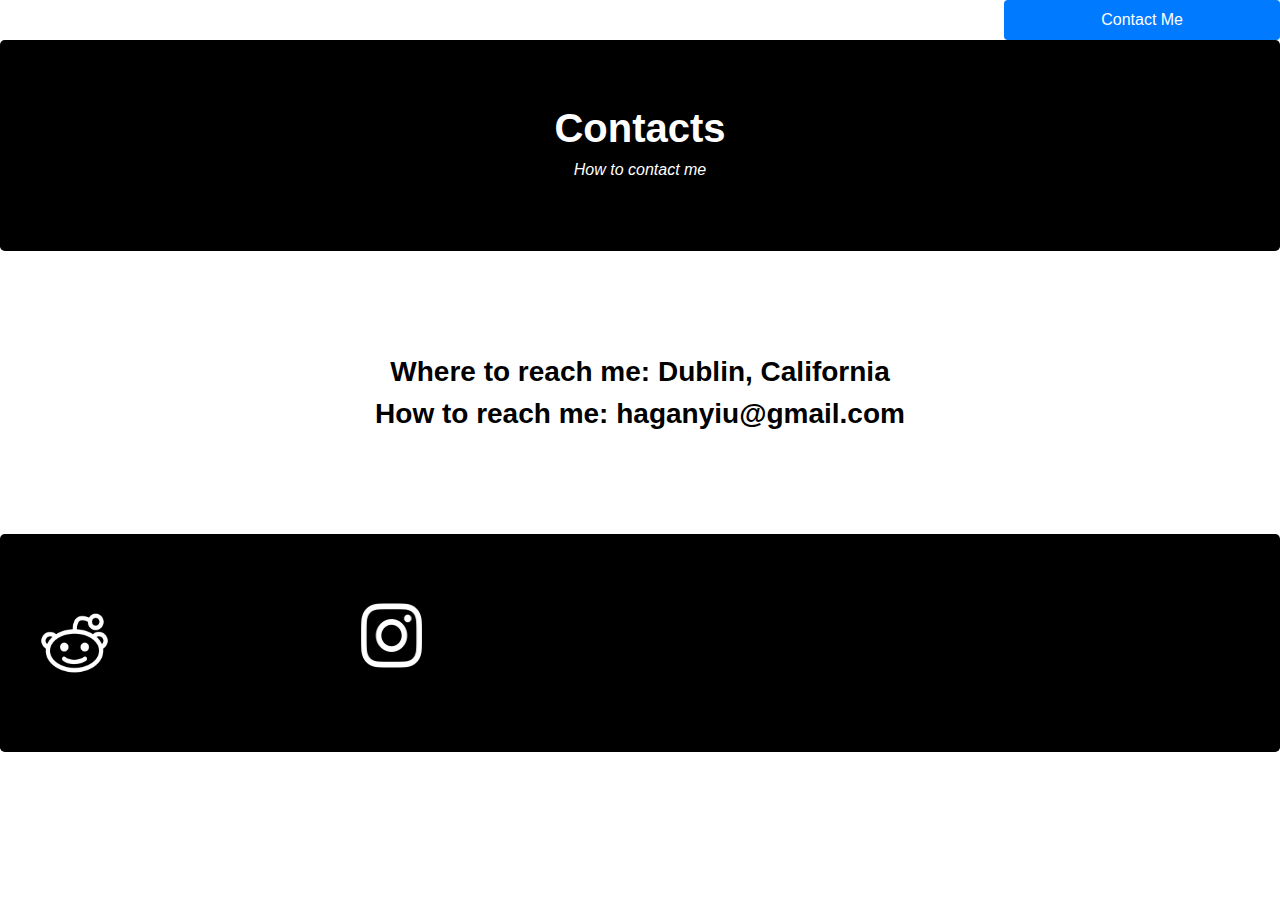
==== Contact_Me.html @ 6bd7417f "My first commit" ====
<!DOCTYPE html>
<html> 
    <head>
        <meta charset="utf-8">
        <title>Hagan Yiu’s Website!</title>
          
          
<html> 
<head>
    <title>About Me</title>
    <link rel="stylesheet" type="text/css" 
    href="bootstrap-4.1.2-dist/css/bootstrap.css"/>
</head>
<link href="style.css" rel="stylesheet" type="text/css">
    <body>
       <ul class="nav nav-pills nav-fill">
  <li class="nav-item">
    <a class="nav-link" href="index.html">Home</a>
  </li>
  <li class="nav-item">
    <a class="nav-link" href="Yiu_AboutMe.html">About Me</a>
  </li>
  <li class="nav-item">
    <a class="nav-link" href="Resume.html">Resume</a>
  </li>
  <li class="nav-item">
    <a class="nav-link" href="Projects.html">Projects</a>
  </li>
    <li class="nav-item">
    <a class="nav-link active" href="Contact_Me.html">Contact Me</a>
  </li>
</ul>
<div class="jumbotron" style="background-color:#000000">
  <font color="#FFFFFF">
  <h1><b><Center>Contacts</Center></b></h1>
  <h6><Center><Em>How to contact me</Em></Center></h6>
  </font>
</div>
<br><br><br>
<center>
<h3><b>Where to reach me: Dublin, California</b></h3>
<h3><b>How to reach me: haganyiu@gmail.com</b></h3>
</center>
<br><br><br><br>
   <div class='jumbotron' style="background-color:#000000">
    <div class ="row">
  <div class="col-3">
      <a href='https://www.reddit.com/user/70pm/posts/'>
      <img src="Images/Reddit.png" class="float-left"
        width=85 height=90 alt="My Reddit">
        </a>
        </div>
        <div class='col-3'>
        <a href='https://www.instagram.com/0o3riw/'>
        <img src="Images/insta.png" class="float-left"
        width=95 height=75 alt="My Instagram">
        </div>
</footer>
---- style.css ----
li a:hover {background-color: #000000;}

nav-link:active {background-color: #000000; color: #000000;}

li a:active {background-color:#000000; color:#000000;}

ul {list-style-type: none;
    background-color: #FFF;
    position: sticky;
    top: 0;}
    
body {margin: 0; color: #000000;}
    
A:link {COLOR: #FFFFFF}
A:visited {COLOR: #000000;}
A:hover {COLOR: #FFFFFF;}
A:active {border-color: #000000;}
li .active {background-color: #000000;}
A:active {background-color: #000000;}
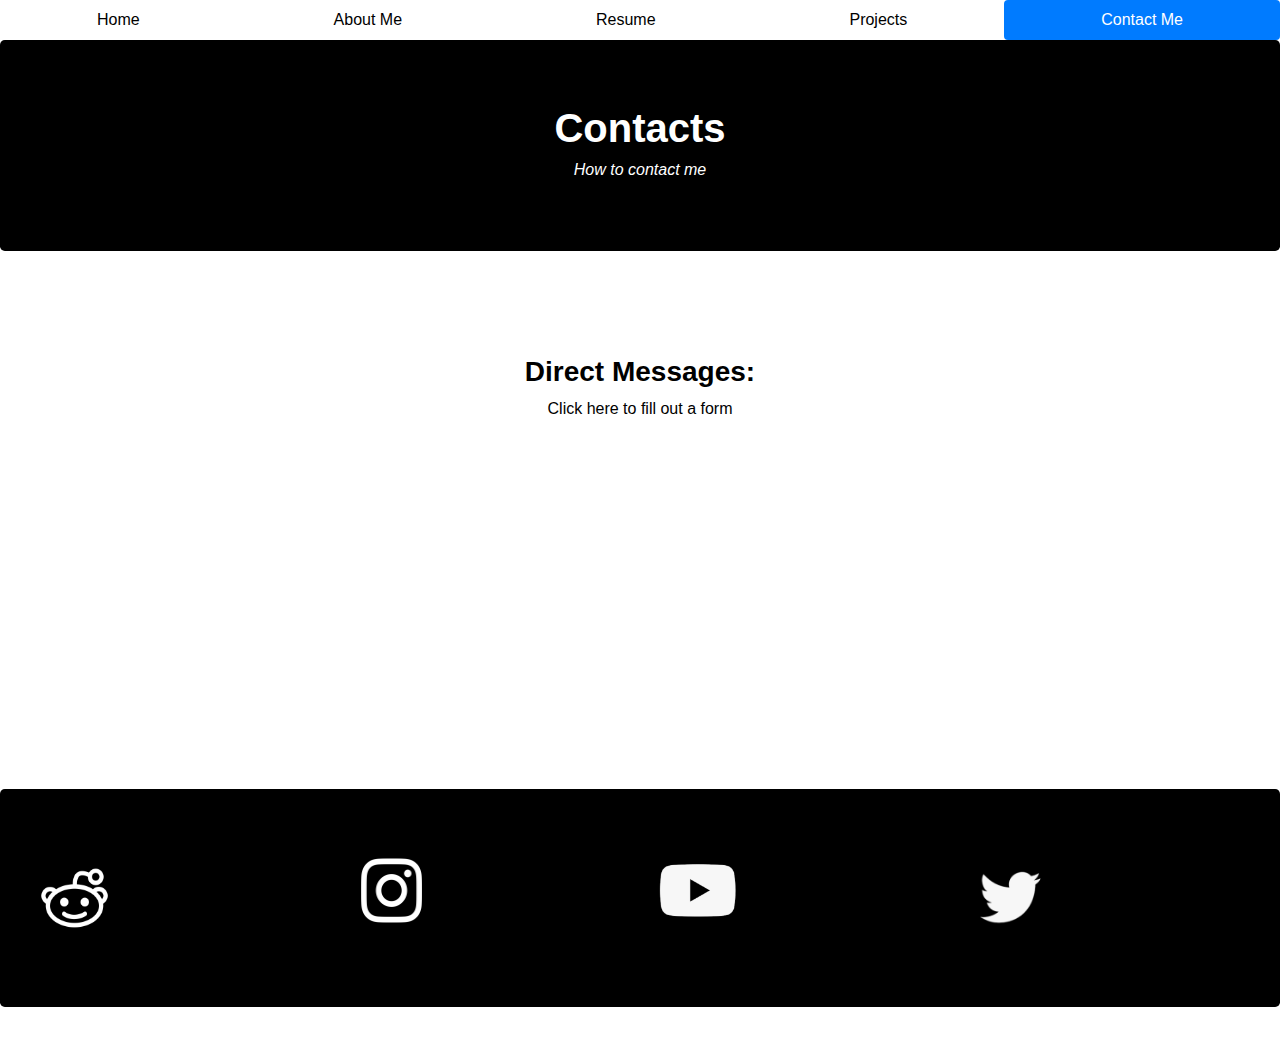
==== commit 95c47ee8: "My first commit" ====
--- a/Contact_Me.html
+++ b/Contact_Me.html
@@ -38,10 +38,21 @@
 </div>
 <br><br><br>
 <center>
-<h3><b>Where to reach me: Dublin, California</b></h3>
-<h3><b>How to reach me: haganyiu@gmail.com</b></h3>
+<h3><b>Direct Messages:</b></h3>
+<a href='https://goo.gl/forms/EMQ9YxrzkKvKxjgO2'>Click here to fill out a form</a>
 </center>
-<br><br><br><br>
+<center>
+
+<iframe frameborder="0" scrolling="no" marginheight="0" marginwidth="0"width="343.54" 
+height="193" type="text/html" src="https://www.youtube.com/embed/hgwQEjB6fNQ?aut
+oplay=0&fs=1&iv_load_policy=3&showinfo=0&rel=1&cc_load_policy=0&start=0&end=0&vq
+=hd720&origin=https://youtubeembedcode.com"><div><small><a href="https://youtube
+embedcode.com/pl/">youtubeembedcode pl</a></small></div><div><small><a href="htt
+p://add-link-exchange.com">add-link-exchange</a></small></div></iframe>
+
+
+
+<br><br><br><br><br><br><br><br>
    <div class='jumbotron' style="background-color:#000000">
     <div class ="row">
   <div class="col-3">
@@ -51,8 +62,18 @@
         </a>
         </div>
         <div class='col-3'>
-        <a href='https://www.instagram.com/0o3riw/'>
+        <a href='https://www.instagram.com/hagan.u/'>
         <img src="Images/insta.png" class="float-left"
         width=95 height=75 alt="My Instagram">
         </div>
+        <div class='col-3'>
+        <a href='https://www.youtube.com/channel/UC2CnV3FmeyakmrQFzp6LJZA?view_as=subscriber'>
+        <img src="Images/youtube.PNG" class="float-left"
+        width=85 height=75 alt="My Youtube">
+        </div>
+        <div class='col-3'>
+        <a href='https://twitter.com/Hagan35411550?lang=en'>
+        <img src="Images/twit.PNG" class="float-left"
+        width=85 height=85 alt="My Twitter">
+        </div>
 </footer>--- a/style.css
+++ b/style.css
@@ -11,10 +11,9 @@
     top: 0;}
     
 body {margin: 0; color: #000000;}
-    
-A:link {COLOR: #FFFFFF}
+A:link {COLOR: #000000}
 A:visited {COLOR: #000000;}
 A:hover {COLOR: #FFFFFF;}
 A:active {border-color: #000000;}
 li .active {background-color: #000000;}
-A:active {background-color: #000000;}+A:active {background-color: #000000;}
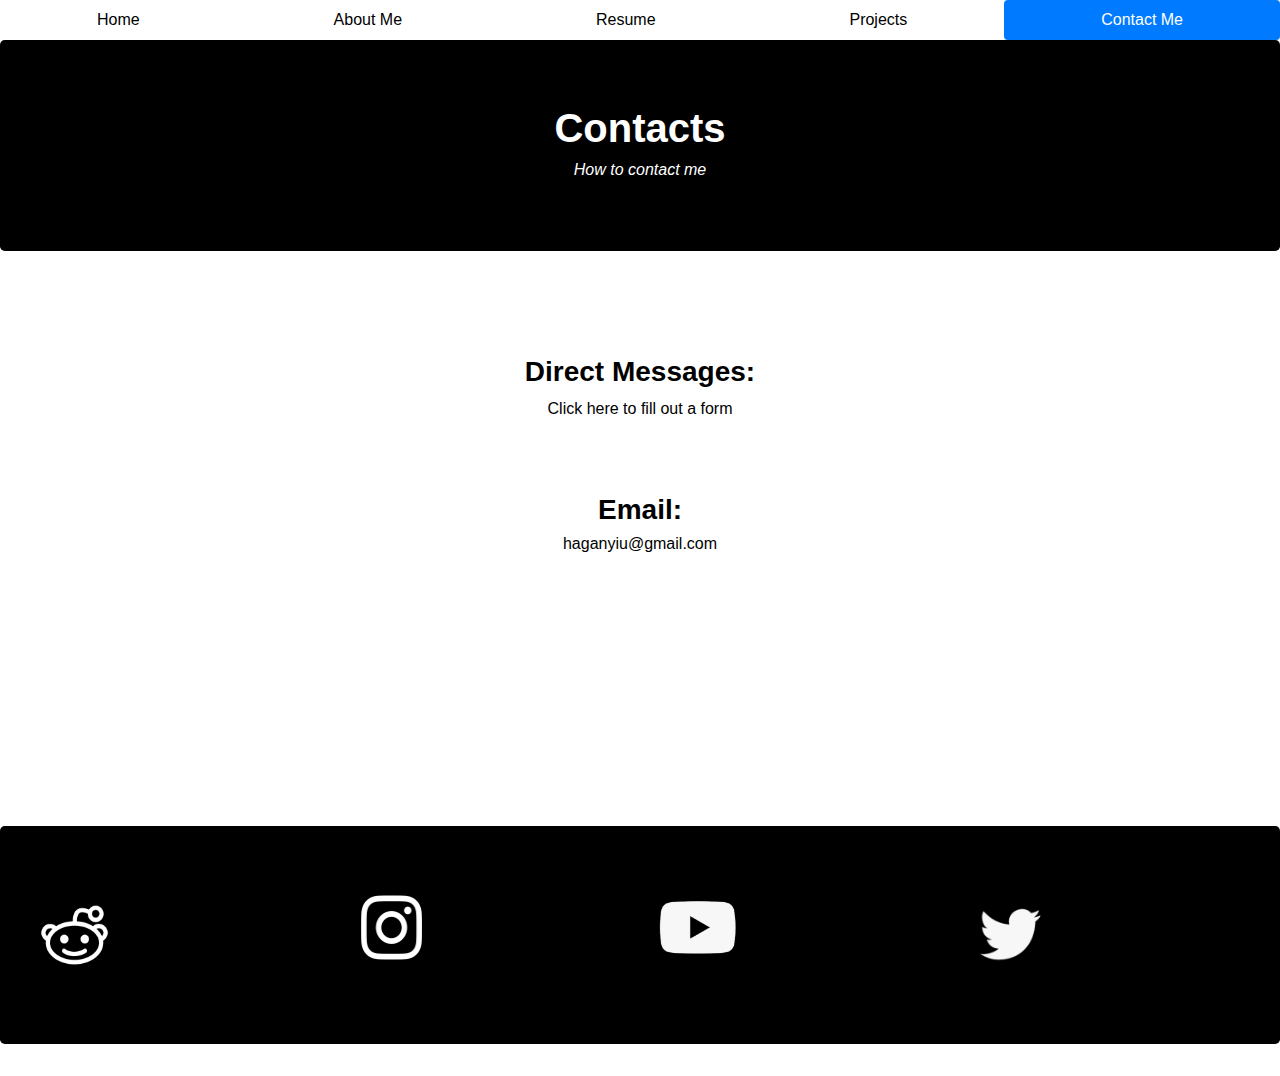
==== commit 1a4e70e2: "website updat" ====
--- a/Contact_Me.html
+++ b/Contact_Me.html
@@ -39,40 +39,35 @@
 <br><br><br>
 <center>
 <h3><b>Direct Messages:</b></h3>
-<a href='https://goo.gl/forms/EMQ9YxrzkKvKxjgO2'>Click here to fill out a form</a>
+<a href='https://goo.gl/forms/EMQ9YxrzkKvKxjgO2' target="blank">Click here to fill out a form</a>
+<br><br><br><br>
+<h3><b>Email:</b></h3>
+<h6>haganyiu@gmail.com</h6>
 </center>
 <center>
-
-<iframe frameborder="0" scrolling="no" marginheight="0" marginwidth="0"width="343.54" 
-height="193" type="text/html" src="https://www.youtube.com/embed/hgwQEjB6fNQ?aut
-oplay=0&fs=1&iv_load_policy=3&showinfo=0&rel=1&cc_load_policy=0&start=0&end=0&vq
-=hd720&origin=https://youtubeembedcode.com"><div><small><a href="https://youtube
-embedcode.com/pl/">youtubeembedcode pl</a></small></div><div><small><a href="htt
-p://add-link-exchange.com">add-link-exchange</a></small></div></iframe>
-
-
+<br><br><br>
 
 <br><br><br><br><br><br><br><br>
-   <div class='jumbotron' style="background-color:#000000">
+    <div class='jumbotron' style="background-color:#000000">
     <div class ="row">
   <div class="col-3">
-      <a href='https://www.reddit.com/user/70pm/posts/'>
+      <a href='https://www.reddit.com/user/70pm/posts/' target="blank">
       <img src="Images/Reddit.png" class="float-left"
         width=85 height=90 alt="My Reddit">
         </a>
         </div>
         <div class='col-3'>
-        <a href='https://www.instagram.com/hagan.u/'>
+        <a href='https://www.instagram.com/hagan.u/' target="blank">
         <img src="Images/insta.png" class="float-left"
         width=95 height=75 alt="My Instagram">
         </div>
         <div class='col-3'>
-        <a href='https://www.youtube.com/channel/UC2CnV3FmeyakmrQFzp6LJZA?view_as=subscriber'>
+        <a href='https://www.youtube.com/channel/UC2CnV3FmeyakmrQFzp6LJZA?view_as=subscriber' target="blank">
         <img src="Images/youtube.PNG" class="float-left"
         width=85 height=75 alt="My Youtube">
         </div>
-        <div class='col-3'>
-        <a href='https://twitter.com/Hagan35411550?lang=en'>
+            <div class='col-3'>
+        <a href='https://twitter.com/Hagan35411550?lang=en' target="blank">
         <img src="Images/twit.PNG" class="float-left"
         width=85 height=85 alt="My Twitter">
         </div>
